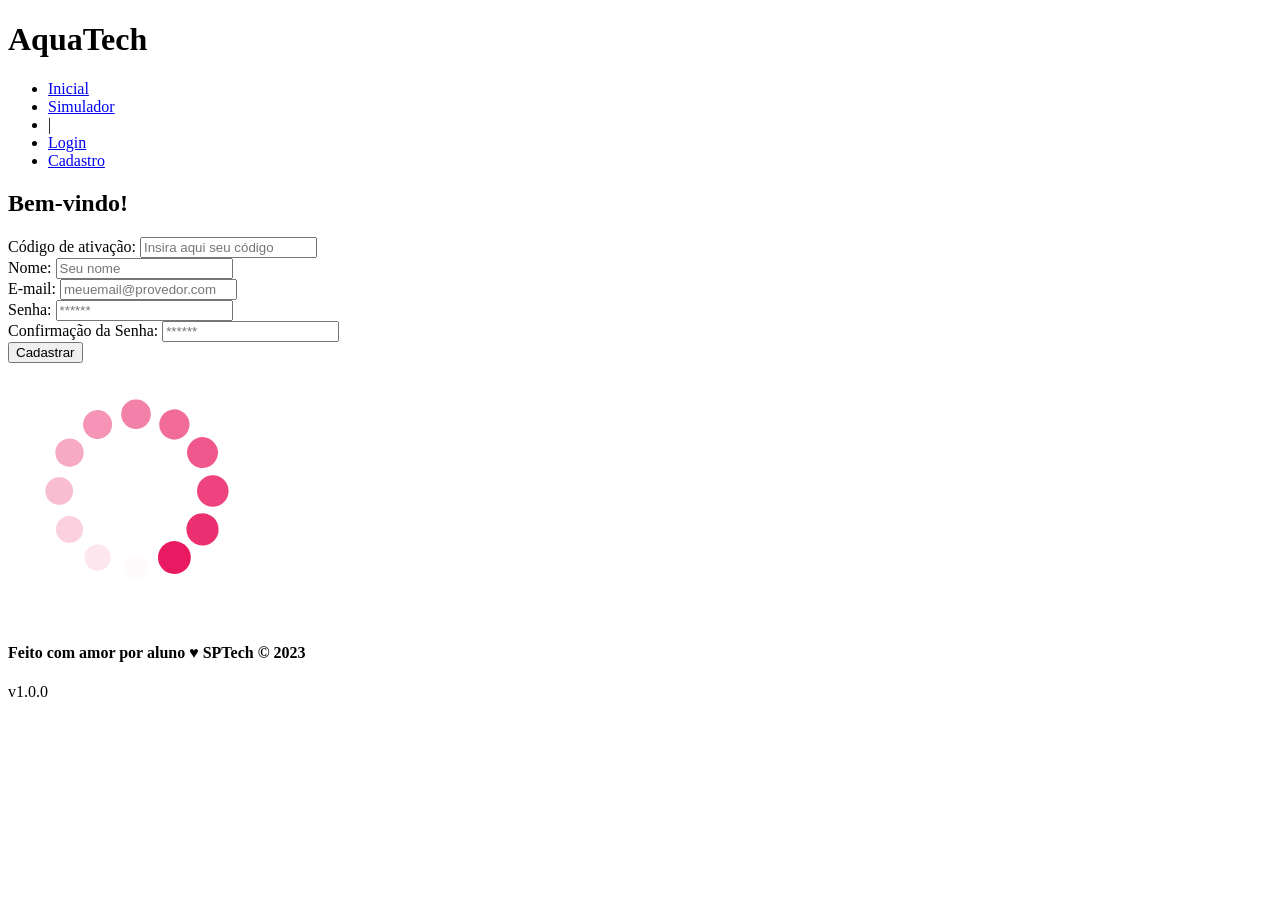
==== public/cadastro.html @ 522150b0 "feat: Adicionando Web-data-viz" ====
<!DOCTYPE html>
<html lang="pt-br">

<head>
  <meta charset="UTF-8" />
  <meta http-equiv="X-UA-Compatible" content="IE=edge" />
  <meta name="viewport" content="width=device-width, initial-scale=1.0" />

  <title>AquaTech | Cadastro</title>

  <script src="./js/sessao.js"></script>

  <link rel="stylesheet" href="./css/estilo.css" />
  <link rel="icon" href="./assets/icon/favicon2.ico" />
  <link rel="preconnect" href="https://fonts.gstatic.com" />
</head>

<body onload="listar()">
  <!--header inicio-->
  <div class="header">
    <div class="container">
      <h1 class="titulo">AquaTech</h1>
      <ul class="navbar">
        <li>
          <a href="index.html">Inicial</a>
        </li>
        <li>
          <a href="simulador.html">Simulador</a>
        </li>
        <li>|</li>
        <li>
          <a href="login.html">Login</a>
        </li>
        <li class="agora">
          <a href="#">Cadastro</a>
        </li>
      </ul>
    </div>
  </div>
  <!--header fim-->

  <div class="login">
    <div class="alerta_erro">
      <div class="card_erro" id="cardErro">
        <span id="mensagem_erro"></span>
      </div>
    </div>
    <div class="container">
      <div class="card card-cadastro">
        <h2>Bem-vindo!</h2>
        <div class="formulario">
          <!--
                         Para inserir mais um campo, copie uma das inputs abaixo.
                         Assim que inserir vá para o script abaixo.
                     -->
          <div class="campo">
            <span>Código de ativação:</span>
            <input id="codigo_input" type="text" placeholder="Insira aqui seu código" />
          </div>
          <div class="campo">
            <span>Nome:</span>
            <input id="nome_input" type="text" placeholder="Seu nome" />
          </div>
          <div class="campo">
            <span>E-mail:</span>
            <input id="email_input" type="text" placeholder="meuemail@provedor.com" />
          </div>
          <div class="campo">
            <span>Senha:</span>
            <input id="senha_input" type="password" placeholder="******" />
          </div>
          <div class="campo">
            <span>Confirmação da Senha:</span>
            <input id="confirmacao_senha_input" type="password" placeholder="******" />
          </div>
          <button class="botao" onclick="cadastrar()">Cadastrar</button>
        </div>
        <div id="div_aguardar" class="loading-div">
          <img src="./assets/circle-loading.gif" id="loading-gif" />
        </div>

        <div id="div_erros_login"></div>
      </div>
    </div>
  </div>

  <!--footer inicio-->
  <div class="footer">
    <div class="container">
      <h4>Feito com amor por aluno &hearts; SPTech &copy; 2023</h4>
      <span class="version">v1.0.0</span>
    </div>
  </div>
  <!--footer fim-->
</body>

</html>

<script>

  // Array para armazenar empresas cadastradas para validação de código de ativação 
  let listaEmpresasCadastradas = [];

  function cadastrar() {
    // aguardar();

    //Recupere o valor da nova input pelo nome do id
    // Agora vá para o método fetch logo abaixo
    var nomeVar = nome_input.value;
    var emailVar = email_input.value;
    var senhaVar = senha_input.value;
    var confirmacaoSenhaVar = confirmacao_senha_input.value;
    var codigoVar = codigo_input.value;
    var idEmpresaVincular

    // Verificando se há algum campo em branco
    if (
      nomeVar == "" ||
      emailVar == "" ||
      senhaVar == "" ||
      confirmacaoSenhaVar == "" ||
      codigoVar == ""
    ) {
      cardErro.style.display = "block";
      mensagem_erro.innerHTML =
        "(Mensagem de erro para todos os campos em branco)";

      finalizarAguardar();
      return false;
    } else {
      setInterval(sumirMensagem, 5000);
    }

    // Verificando se o código de ativação é de alguma empresa cadastrada
    for (let i = 0; i < listaEmpresasCadastradas.length; i++) {
      if (listaEmpresasCadastradas[i].codigo_ativacao == codigoVar) {
        idEmpresaVincular = listaEmpresasCadastradas[i].id
        console.log("Código de ativação válido.");
        break;
      } else {
        cardErro.style.display = "block";
        mensagem_erro.innerHTML = "(Mensagem de erro para código inválido)";
        finalizarAguardar();
      }
    }

    // Enviando o valor da nova input
    fetch("/usuarios/cadastrar", {
      method: "POST",
      headers: {
        "Content-Type": "application/json",
      },
      body: JSON.stringify({
        // crie um atributo que recebe o valor recuperado aqui
        // Agora vá para o arquivo routes/usuario.js
        nomeServer: nomeVar,
        emailServer: emailVar,
        senhaServer: senhaVar,
        idEmpresaVincularServer: idEmpresaVincular
      }),
    })
      .then(function (resposta) {
        console.log("resposta: ", resposta);

        if (resposta.ok) {
          cardErro.style.display = "block";

          mensagem_erro.innerHTML =
            "Cadastro realizado com sucesso! Redirecionando para tela de Login...";

          setTimeout(() => {
            window.location = "login.html";
          }, "2000");

          limparFormulario();
          finalizarAguardar();
        } else {
          throw "Houve um erro ao tentar realizar o cadastro!";
        }
      })
      .catch(function (resposta) {
        console.log(`#ERRO: ${resposta}`);
        finalizarAguardar();
      });

    return false;
  }

  // Listando empresas cadastradas 
  function listar() {
    fetch("/empresas/listar", {
      method: "GET",
    })
      .then(function (resposta) {
        resposta.json().then((empresas) => {
          empresas.forEach((empresa) => {
            listaEmpresasCadastradas.push(empresa);

            console.log("listaEmpresasCadastradas")
            console.log(listaEmpresasCadastradas[0].codigo_ativacao)
          });
        });
      })
      .catch(function (resposta) {
        console.log(`#ERRO: ${resposta}`);
      });
  }

  function sumirMensagem() {
    cardErro.style.display = "none";
  }
</script>
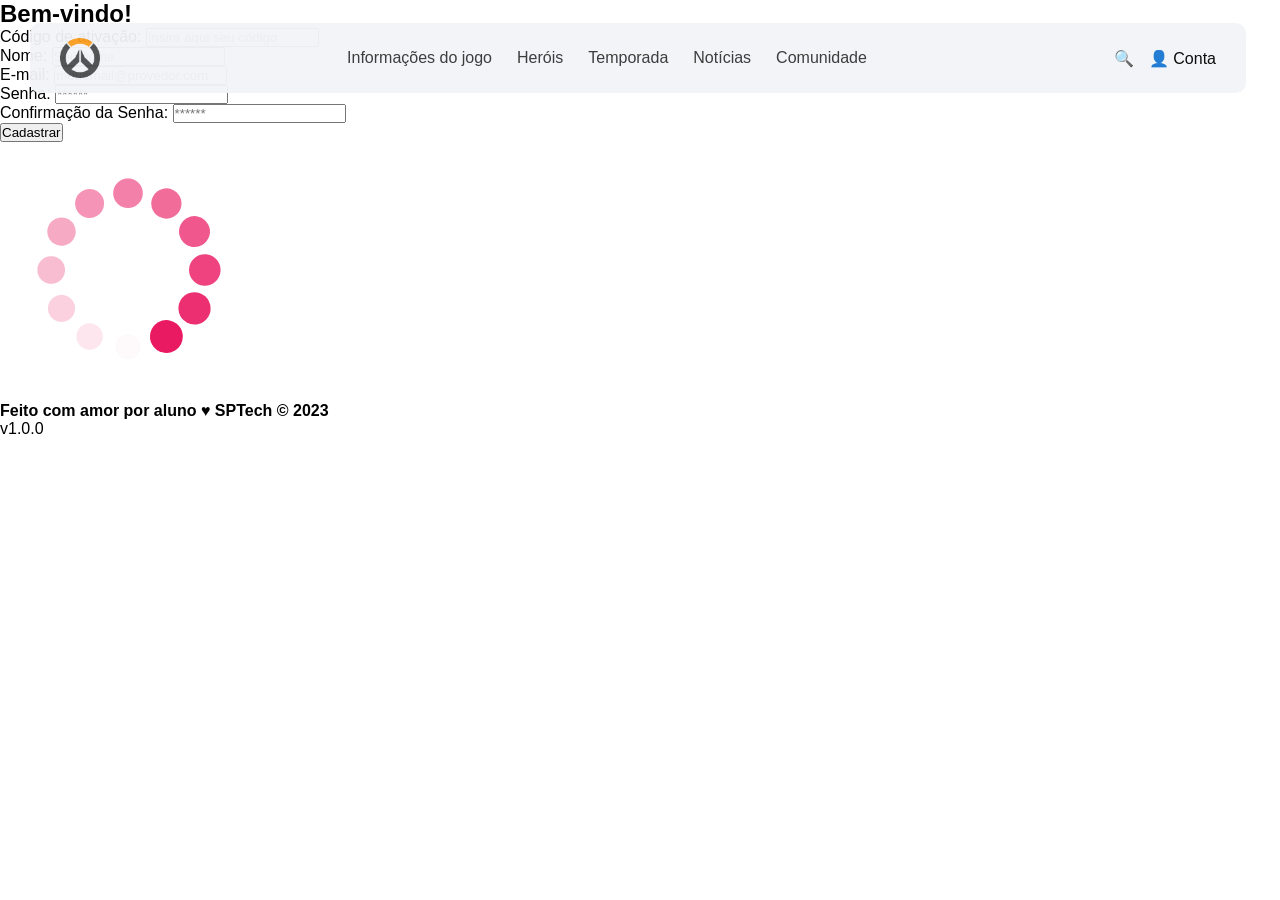
==== commit 36e091d9: "feat: adiciona navbar espaçada e modifica cadastro" ====
--- a/public/cadastro.html
+++ b/public/cadastro.html
@@ -11,32 +11,31 @@
   <script src="./js/sessao.js"></script>
 
   <link rel="stylesheet" href="./css/estilo.css" />
+  <link rel="stylesheet" href="./css/style.css" />
   <link rel="icon" href="./assets/icon/favicon2.ico" />
   <link rel="preconnect" href="https://fonts.gstatic.com" />
 </head>
 
 <body onload="listar()">
   <!--header inicio-->
-  <div class="header">
-    <div class="container">
-      <h1 class="titulo">AquaTech</h1>
-      <ul class="navbar">
-        <li>
-          <a href="index.html">Inicial</a>
-        </li>
-        <li>
-          <a href="simulador.html">Simulador</a>
-        </li>
-        <li>|</li>
-        <li>
-          <a href="login.html">Login</a>
-        </li>
-        <li class="agora">
-          <a href="#">Cadastro</a>
-        </li>
-      </ul>
-    </div>
-  </div>
+  <header class="header">
+    <div class="logo">
+      <a href="index.html" class="logo"><img src="assets/icon/overwatch-logo.png" alt="overwatch-logo"></a>
+    </div>
+
+    <nav class="menu">
+      <a href="#">Informações do jogo</a>
+      <a href="#">Heróis</a>
+      <a href="#">Temporada</a>
+      <a href="#">Notícias</a>
+      <a href="#">Comunidade</a>
+    </nav>
+
+    <div class="actions">
+      <span class="icon">🔍</span>
+      <span class="icon">👤 Conta</span>
+    </div>
+  </header>
   <!--header fim-->
 
   <div class="login">
--- a/public/css/style.css
+++ b/public/css/style.css
@@ -0,0 +1,105 @@
+* {
+    margin: 0;
+    padding: 0;
+    box-sizing: border-box;
+    font-family: Arial, sans-serif;
+}
+
+.header {
+    position: fixed;
+    top: 23px;
+    left: 30px;
+    width: 95%;
+    height: 70px;
+    background: #f2f4f7;
+    display: flex;
+    align-items: center;
+    justify-content: space-between;
+    padding: 0 30px;
+    z-index: 1000;
+    border-radius: 10px;
+    opacity: 95%;
+}
+
+.logo {
+    display: flex;
+    align-items: center;
+}
+
+.logo img {
+    width: 40px;
+    height: 40px;
+}
+
+.menu {
+    display: flex;
+    gap: 25px;
+}
+
+.menu a {
+    text-decoration: none;
+    color: #333;
+    font-weight: 500;
+    transition: 0.2s;
+}
+
+.menu a:hover {
+    color: #009ae4;
+}
+
+.actions {
+    display: flex;
+    align-items: center;
+    gap: 15px;
+}
+
+.icon {
+    cursor: pointer;
+}
+
+/* fim header */
+
+.secao {
+  min-height: 100vh; /*vh = 100% da altura da tela do usuário*/
+  background-size: cover;
+  background-position: center;
+  background-repeat: no-repeat;
+}
+
+.secao1 {
+  background-image: url("../assets/imgs/overwatch-fundo2.jpg");
+
+  display: flex;
+  align-items: center; 
+  justify-content: flex-start;
+  padding-left: 80px;
+}
+
+.btn-hero {
+  padding: 18px 40px;
+  font-size: 20px;
+  font-weight: bold;
+
+  border: none;
+  border-radius: 10px;
+
+  background: #ff6a00;
+  color: white;
+
+  cursor: pointer;
+  transition: 0.3s;
+}
+
+.btn-hero:hover {
+  background: #e55d00;
+  transform: scale(1.05);
+}
+
+.secao2 {
+  background-image: url("../assets/imgs/overwatch-fundo1.jpg");
+}
+
+.secao3 {
+  background-image: url("../assets/imgs/overwatch-fundo.jpg");
+}
+
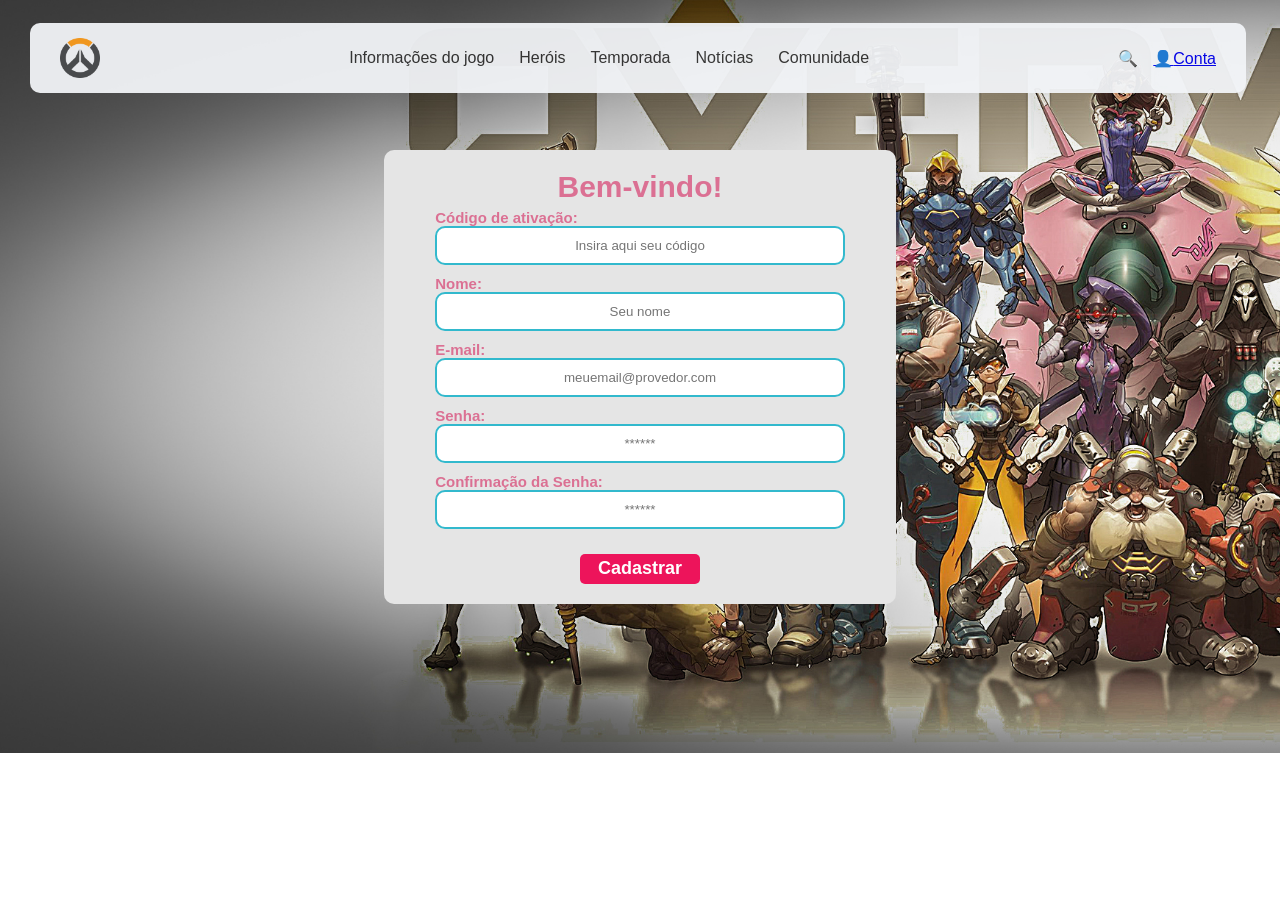
==== commit eca034a5: "feat: Adicionando arquivos no style e modificando o cadastro.html. Alterando a pasta src para modifi" ====
--- a/public/cadastro.html
+++ b/public/cadastro.html
@@ -6,17 +6,17 @@
   <meta http-equiv="X-UA-Compatible" content="IE=edge" />
   <meta name="viewport" content="width=device-width, initial-scale=1.0" />
 
-  <title>AquaTech | Cadastro</title>
+  <title>Overwatch | Cadastro</title>
 
   <script src="./js/sessao.js"></script>
 
-  <link rel="stylesheet" href="./css/estilo.css" />
+  <!-- <link rel="stylesheet" href="./css/estilo.css" /> -->
   <link rel="stylesheet" href="./css/style.css" />
-  <link rel="icon" href="./assets/icon/favicon2.ico" />
+  <link rel="icon" href="./assets/icon/overwatch-logo.png">
   <link rel="preconnect" href="https://fonts.gstatic.com" />
 </head>
 
-<body onload="listar()">
+<body>
   <!--header inicio-->
   <header class="header">
     <div class="logo">
@@ -33,7 +33,7 @@
 
     <div class="actions">
       <span class="icon">🔍</span>
-      <span class="icon">👤 Conta</span>
+      <a href="cadastro.html" ><span class="icon">👤</span>Conta</a>
     </div>
   </header>
   <!--header fim-->
@@ -84,12 +84,12 @@
   </div>
 
   <!--footer inicio-->
-  <div class="footer">
+  <!-- <div class="footer">
     <div class="container">
       <h4>Feito com amor por aluno &hearts; SPTech &copy; 2023</h4>
       <span class="version">v1.0.0</span>
     </div>
-  </div>
+  </div> -->
   <!--footer fim-->
 </body>
 
--- a/public/css/style.css
+++ b/public/css/style.css
@@ -3,6 +3,20 @@
     padding: 0;
     box-sizing: border-box;
     font-family: Arial, sans-serif;
+}
+
+:root {
+  --tamanho-header: 80px;
+  --tamanho-banner: calc(100vh - var(--tamanho-header) - var(--tamanho-footer) - 2px);
+  --tamanho-simulador: calc(100vh - var(--tamanho-header) - var(--tamanho-footer) - 2px);
+  --tamanho-login: calc(100vh - var(--tamanho-header) - var(--tamanho-footer) - 2px);
+  --tamanho-footer: 65px;
+}
+
+.container {
+  display: flex;
+  width: 80%;
+  margin: auto;
 }
 
 .header {
@@ -103,3 +117,171 @@
   background-image: url("../assets/imgs/overwatch-fundo.jpg");
 }
 
+
+
+
+
+/* Cadastro */
+
+.login {
+  height: var(--tamanho-login);
+  background-image: url('../assets/imgs/overwatch-fundo.jpg');
+  background-size: cover;
+}
+
+.login .container {
+  justify-content: center;
+  align-items: center;
+  height: 100%;
+}
+
+.card {
+  width: 50%;
+  background-color: #e5e5e5;
+  border-radius: 10px;
+  display: flex;
+  align-items: center;
+  justify-content: space-evenly;
+  color: palevioletred;
+  flex-direction: column;
+  height: fit-content;
+  padding: 20px 0;
+}
+
+.card h2 {
+  margin: 0;
+  font-size: 30px;
+}
+
+.formulario {
+  display: flex;
+  height: 90%;
+  width: 80%;
+  justify-content: space-around;
+  flex-direction: column;
+}
+
+.formulario span {
+  font-size: 15px;
+  font-weight: 800;
+}
+
+.formulario input {
+  border: 2px solid #32b9cd;
+  text-align: center;
+  border-radius: 10px;
+  margin: 0;
+}
+
+.formulario select {
+  border: 2px solid #32b9cd;
+  background-color: white;
+  color: gray;
+  height: 36px;
+  text-align: center;
+  border-radius: 10px;
+  margin: 0;
+}
+
+.campo {
+  display: flex;
+  flex-direction: column;
+  justify-content: start;
+  padding: 5px 0;
+}
+
+.botao {
+  cursor: pointer;
+  font-family: "Barlow", sans-serif;
+  border: 0;
+  border-radius: 5px;
+  font-weight: 600;
+  font-size: 18px;
+  color: #fff;
+  background-color: #ED145B;
+  width: 120px;
+  height: 30px;
+  align-self: center;
+  margin-top: 20px;
+}
+
+.loading-div {
+  width: 50px;
+  display: none;
+}
+
+.loading-div img {
+  height: 50px;
+  width: 50px;
+}
+
+#div_erros_login {
+  display: none
+}
+
+/* FORMULARIO */
+
+.alerta_erro{
+  display: flex;
+  justify-content: flex-end;
+}
+
+.card_erro {
+  display: none;
+  background-color: #fff;
+  color: black;
+  width: 230px;
+  position: fixed;
+  border-radius: 4px;
+  border: #ED145B 3px solid;
+  padding: 10px;
+  margin-right: 10%;
+}
+
+.card_erro #mensagem_erro{
+  font-weight: 500;
+  font-size: 20px;
+}
+
+.formulario .tipo_campo {
+  font-size: 20px;
+  font-weight: 600 !important;
+}
+
+.formulario {
+  display: flex;
+  flex-direction: column;
+}
+
+input {
+  margin-bottom: 10px;
+  border: 2px solid #32b9cd;
+  padding: 10px;
+  text-align: center;
+  border-radius: 10px;
+}
+
+.btn {
+  font-family: "Barlow", sans-serif;
+  border: 0;
+  border-radius: 5px;
+  font-weight: 600;
+  font-size: 18px;
+  padding: 10px 15px;
+  color: white;
+  background-color: #ED145B;
+  width: 120px;
+  align-self: center;
+  margin-top: 5px;
+}
+
+.loading-div {
+  width: 50px;
+  margin: auto;
+  display: none;
+}
+
+.loading-div img {
+  height: 50px;
+  width: 50px;
+}
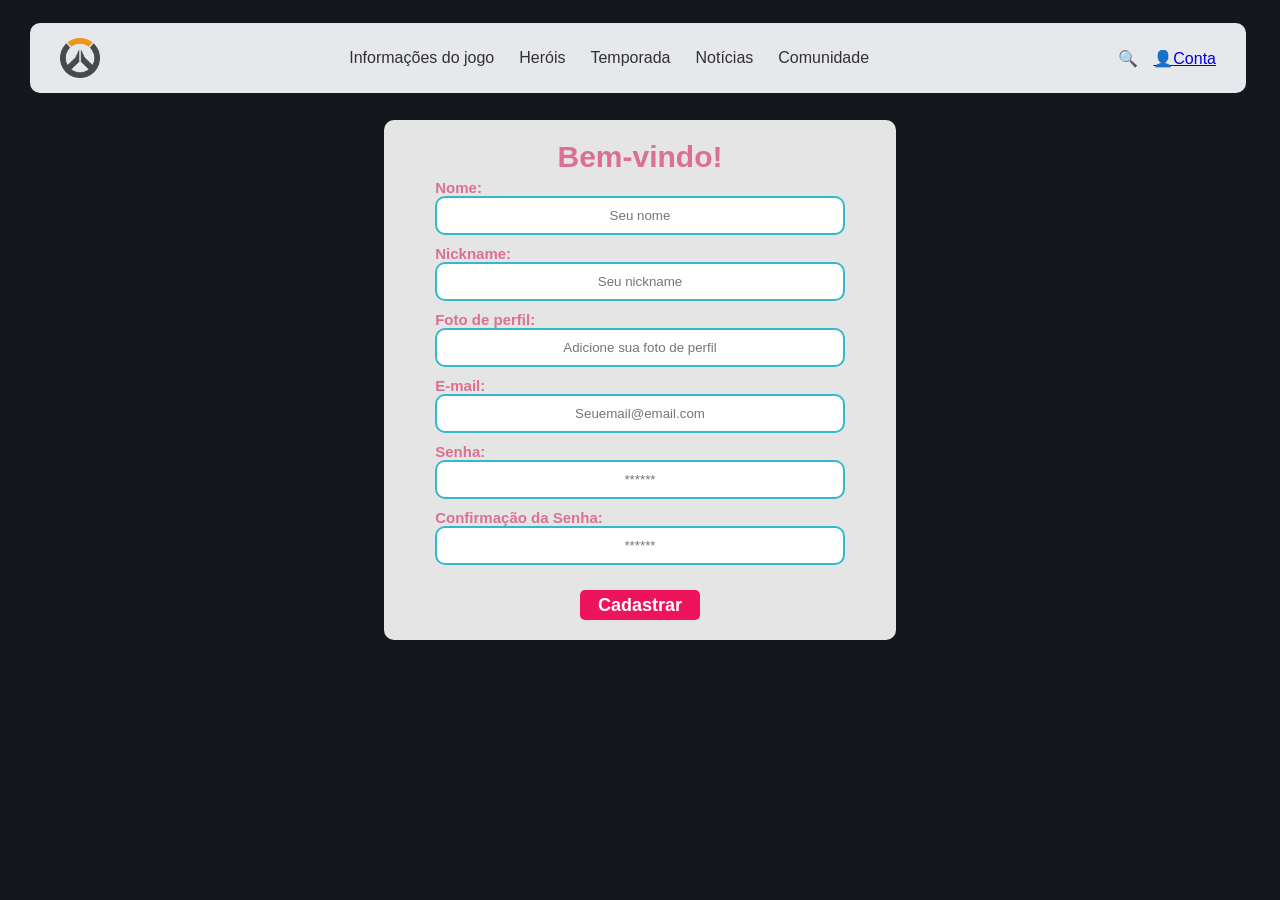
==== commit e901b913: "feat: Adicionando campos no input de cadastro" ====
--- a/public/cadastro.html
+++ b/public/cadastro.html
@@ -16,7 +16,7 @@
   <link rel="preconnect" href="https://fonts.gstatic.com" />
 </head>
 
-<body>
+<body class="cadastro">
   <!--header inicio-->
   <header class="header">
     <div class="logo">
@@ -53,16 +53,20 @@
                          Assim que inserir vá para o script abaixo.
                      -->
           <div class="campo">
-            <span>Código de ativação:</span>
-            <input id="codigo_input" type="text" placeholder="Insira aqui seu código" />
-          </div>
-          <div class="campo">
             <span>Nome:</span>
             <input id="nome_input" type="text" placeholder="Seu nome" />
           </div>
           <div class="campo">
+            <span>Nickname:</span>
+            <input id="nickname_input" type="text" placeholder="Seu nickname" />
+          </div>
+          <div class="campo">
+            <span>Foto de perfil:</span>
+            <input id="foto_input" type="text" placeholder="Adicione sua foto de perfil" />
+          </div>
+          <div class="campo">
             <span>E-mail:</span>
-            <input id="email_input" type="text" placeholder="meuemail@provedor.com" />
+            <input id="email_input" type="text" placeholder="Seuemail@email.com" />
           </div>
           <div class="campo">
             <span>Senha:</span>
@@ -109,7 +113,6 @@
     var emailVar = email_input.value;
     var senhaVar = senha_input.value;
     var confirmacaoSenhaVar = confirmacao_senha_input.value;
-    var codigoVar = codigo_input.value;
     var idEmpresaVincular
 
     // Verificando se há algum campo em branco
@@ -117,9 +120,8 @@
       nomeVar == "" ||
       emailVar == "" ||
       senhaVar == "" ||
-      confirmacaoSenhaVar == "" ||
-      codigoVar == ""
-    ) {
+      confirmacaoSenhaVar == ""
+        ) {
       cardErro.style.display = "block";
       mensagem_erro.innerHTML =
         "(Mensagem de erro para todos os campos em branco)";
@@ -131,17 +133,17 @@
     }
 
     // Verificando se o código de ativação é de alguma empresa cadastrada
-    for (let i = 0; i < listaEmpresasCadastradas.length; i++) {
-      if (listaEmpresasCadastradas[i].codigo_ativacao == codigoVar) {
-        idEmpresaVincular = listaEmpresasCadastradas[i].id
-        console.log("Código de ativação válido.");
-        break;
-      } else {
-        cardErro.style.display = "block";
-        mensagem_erro.innerHTML = "(Mensagem de erro para código inválido)";
-        finalizarAguardar();
-      }
-    }
+    // for (let i = 0; i < listaEmpresasCadastradas.length; i++) {
+    //   if (listaEmpresasCadastradas[i].codigo_ativacao == codigoVar) {
+    //     idEmpresaVincular = listaEmpresasCadastradas[i].id
+    //     console.log("Código de ativação válido.");
+    //     break;
+    //   } else {
+    //     cardErro.style.display = "block";
+    //     mensagem_erro.innerHTML = "(Mensagem de erro para código inválido)";
+    //     finalizarAguardar();
+    //   }
+    // }
 
     // Enviando o valor da nova input
     fetch("/usuarios/cadastrar", {
--- a/public/css/style.css
+++ b/public/css/style.css
@@ -123,10 +123,10 @@
 
 /* Cadastro */
 
-.login {
+.cadastro {
   height: var(--tamanho-login);
-  background-image: url('../assets/imgs/overwatch-fundo.jpg');
-  background-size: cover;
+background-color: #15171e;
+background-size: cover;
 }
 
 .login .container {
@@ -146,6 +146,7 @@
   flex-direction: column;
   height: fit-content;
   padding: 20px 0;
+  margin-top: 120px;
 }
 
 .card h2 {
@@ -235,7 +236,8 @@
   border-radius: 4px;
   border: #ED145B 3px solid;
   padding: 10px;
-  margin-right: 10%;
+  margin-right: 5%;
+  margin-top: 10%;
 }
 
 .card_erro #mensagem_erro{
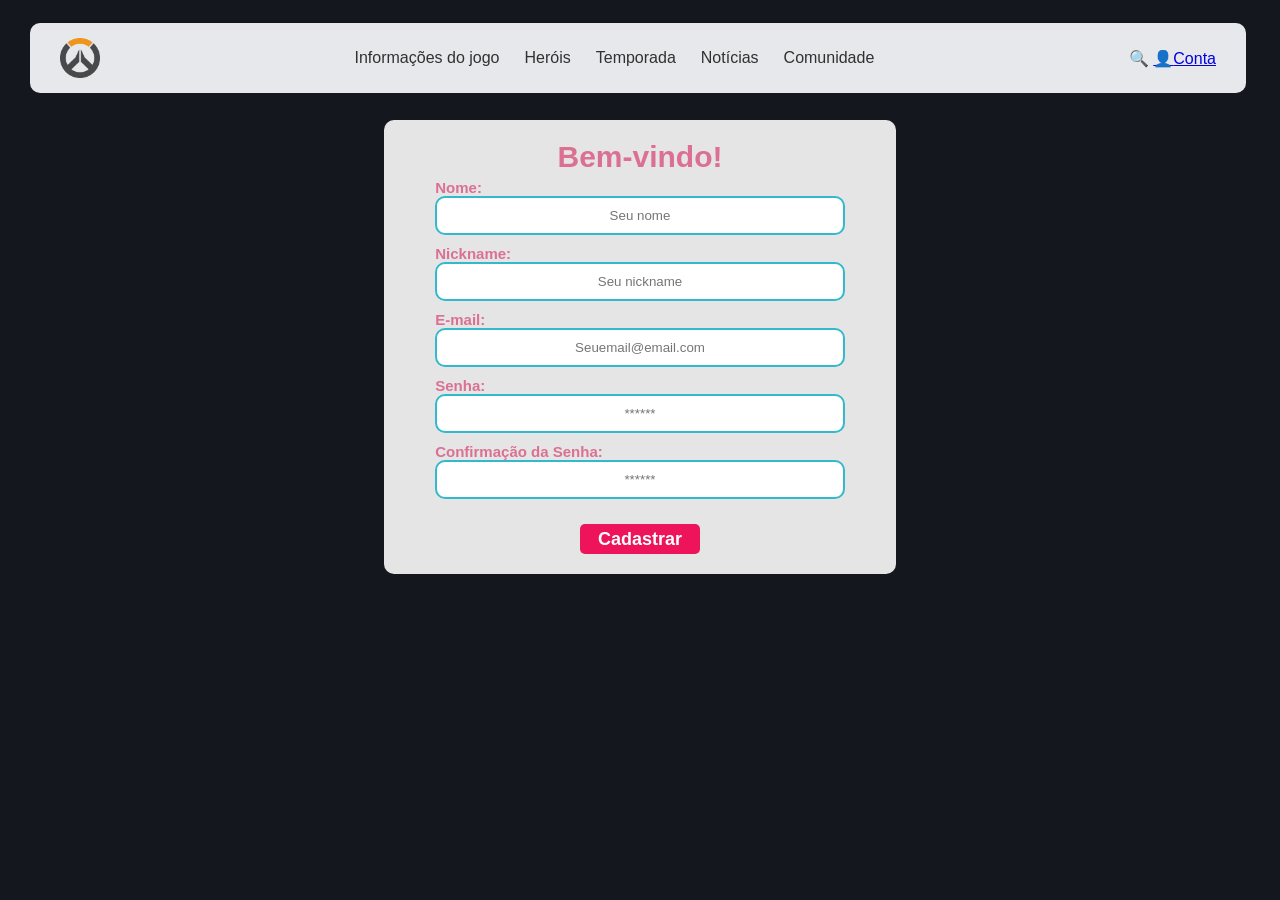
==== commit fa094316: "chore: Atualiza valores para inserção no banco de dados das tabelas heroi e usuario" ====
--- a/public/cadastro.html
+++ b/public/cadastro.html
@@ -61,10 +61,6 @@
             <input id="nickname_input" type="text" placeholder="Seu nickname" />
           </div>
           <div class="campo">
-            <span>Foto de perfil:</span>
-            <input id="foto_input" type="text" placeholder="Adicione sua foto de perfil" />
-          </div>
-          <div class="campo">
             <span>E-mail:</span>
             <input id="email_input" type="text" placeholder="Seuemail@email.com" />
           </div>
@@ -110,14 +106,15 @@
     //Recupere o valor da nova input pelo nome do id
     // Agora vá para o método fetch logo abaixo
     var nomeVar = nome_input.value;
+    var nicknameVar = nickname_input.value;
     var emailVar = email_input.value;
     var senhaVar = senha_input.value;
     var confirmacaoSenhaVar = confirmacao_senha_input.value;
-    var idEmpresaVincular
 
     // Verificando se há algum campo em branco
     if (
       nomeVar == "" ||
+      nicknameVar == "" ||
       emailVar == "" ||
       senhaVar == "" ||
       confirmacaoSenhaVar == ""
@@ -155,9 +152,9 @@
         // crie um atributo que recebe o valor recuperado aqui
         // Agora vá para o arquivo routes/usuario.js
         nomeServer: nomeVar,
+        nicknameServer: nicknameVar,
         emailServer: emailVar,
-        senhaServer: senhaVar,
-        idEmpresaVincularServer: idEmpresaVincular
+        senhaServer: senhaVar
       }),
     })
       .then(function (resposta) {
@@ -188,24 +185,24 @@
   }
 
   // Listando empresas cadastradas 
-  function listar() {
-    fetch("/empresas/listar", {
-      method: "GET",
-    })
-      .then(function (resposta) {
-        resposta.json().then((empresas) => {
-          empresas.forEach((empresa) => {
-            listaEmpresasCadastradas.push(empresa);
-
-            console.log("listaEmpresasCadastradas")
-            console.log(listaEmpresasCadastradas[0].codigo_ativacao)
-          });
-        });
-      })
-      .catch(function (resposta) {
-        console.log(`#ERRO: ${resposta}`);
-      });
-  }
+  // function listar() {
+  //   fetch("/empresas/listar", {
+  //     method: "GET",
+  //   })
+  //     .then(function (resposta) {
+  //       resposta.json().then((empresas) => {
+  //         empresas.forEach((empresa) => {
+  //           listaEmpresasCadastradas.push(empresa);
+
+  //           console.log("listaEmpresasCadastradas")
+  //           console.log(listaEmpresasCadastradas[0].codigo_ativacao)
+  //         });
+  //       });
+  //     })
+  //     .catch(function (resposta) {
+  //       console.log(`#ERRO: ${resposta}`);
+  //     });
+  // }
 
   function sumirMensagem() {
     cardErro.style.display = "none";
--- a/public/css/style.css
+++ b/public/css/style.css
@@ -17,6 +17,10 @@
   display: flex;
   width: 80%;
   margin: auto;
+}
+
+html {
+  scroll-behavior: smooth;
 }
 
 .header {
@@ -61,17 +65,31 @@
     color: #009ae4;
 }
 
-.actions {
+.acao {
     display: flex;
     align-items: center;
     gap: 15px;
 }
 
+.acao a {
+  text-decoration: none;
+  font-weight: bold;
+}
+
 .icon {
     cursor: pointer;
 }
 
 /* fim header */
+
+.conteudo {
+  display: flex;
+  flex-direction: column;
+  align-items: center;
+  justify-content: center;
+  gap: 100px;
+  text-align: center;
+}
 
 .secao {
   min-height: 100vh; /*vh = 100% da altura da tela do usuário*/
@@ -89,6 +107,17 @@
   padding-left: 80px;
 }
 
+.img-hero {
+  width: 600px;
+  height: 100px;
+}
+
+.titulo-hero{
+  color: white;
+  align-items: center;
+  font-weight: bold;
+}
+
 .btn-hero {
   padding: 18px 40px;
   font-size: 20px;
@@ -110,13 +139,73 @@
 }
 
 .secao2 {
-  background-image: url("../assets/imgs/overwatch-fundo1.jpg");
+  background:  linear-gradient(rgba(0, 0, 0, 0.6), rgba(0, 0, 0, 0.6)),  url("../assets/imgs/overwatch-fundo1.jpg");
+  background-size: cover;
+  background-position: center;
+  display: flex;
+  align-items: center;
+  justify-content: center;
+  min-height: 100vh;
+}
+
+.conteudo-secao2 {
+  display: flex;
+  align-items: center;
+  justify-content: space-between;
+  gap: 50px;
+  width: 80%;
+  margin: auto;
+  color: white;
+}
+
+.texto-secao2 {
+  flex: 1;
+}
+
+.texto-secao2 h1 {
+  font-size: 40px;
+  margin-bottom: 20px;
+}
+
+.secao2 p {
+  text-align: justify;
+  hyphens: auto;
+}
+
+.texto-secao2 p {
+  font-size: 20px;
+  line-height: 1.5;
+}
+
+.img-secao2 {
+  flex: 1;
+  display: flex;
+  justify-content: center;
+}
+
+.img-secao2 img {
+  width: 640px;
+  height: auto;
+  border-radius: 10px;
+   transition: transform 0.3s ease, filter 0.3s ease;
+}
+
+.img-secao2 img:hover {
+  transform: scale(1.2);
+  filter: brightness(1.1);
 }
 
 .secao3 {
-  background-image: url("../assets/imgs/overwatch-fundo.jpg");
-}
-
+  background-image: url("../assets/imgs/hanamura.jpg");
+}
+
+.secao4 {
+  background-image: url("../assets/imgs/rialto.jpg");
+}
+
+.secao5 {
+  background-image: url("../assets/imgs/chateau.jpg");
+}
 
 
 
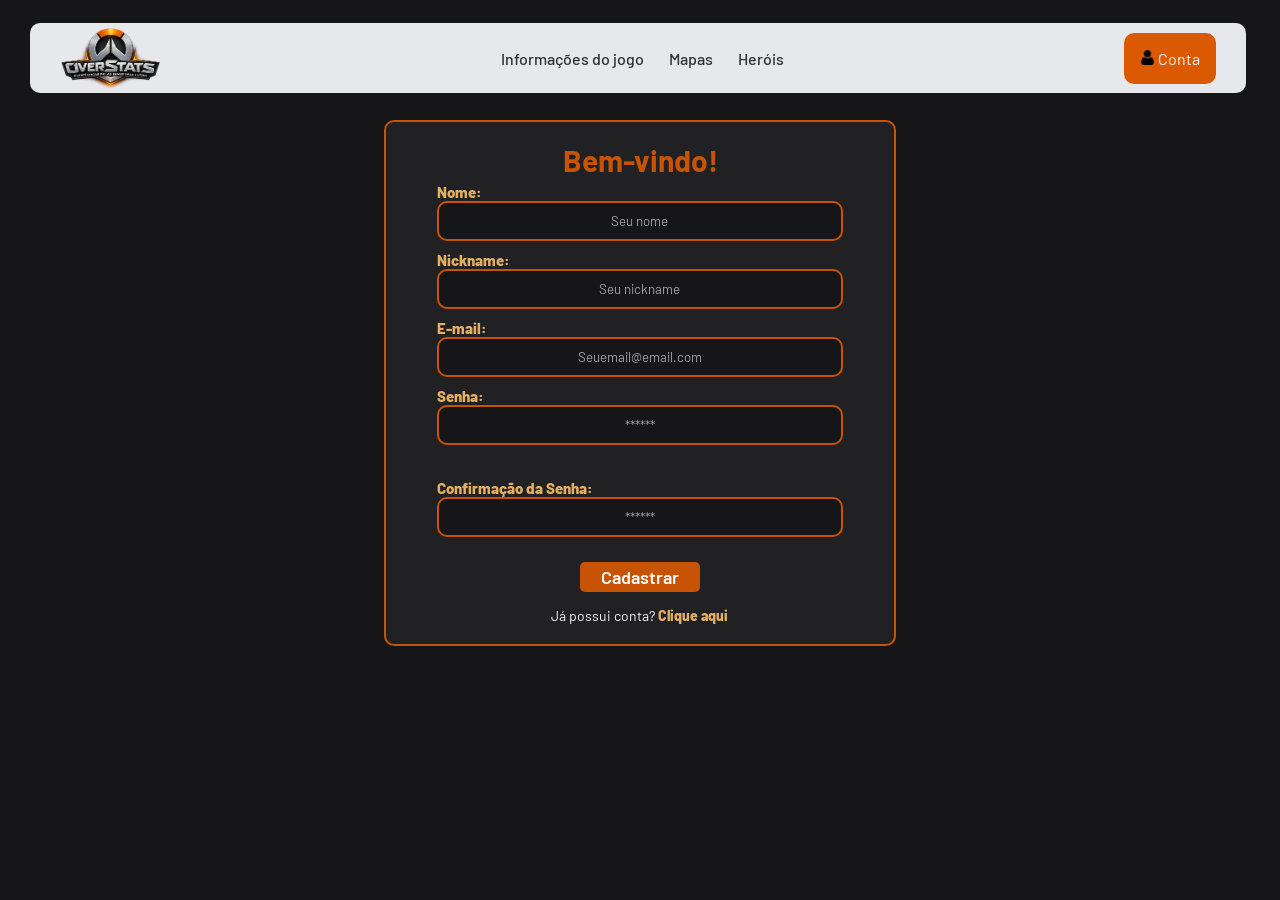
==== commit e8d68fda: "feat: Adiciona style e configura gráficos da dashboard.html" ====
--- a/public/cadastro.html
+++ b/public/cadastro.html
@@ -20,20 +20,26 @@
   <!--header inicio-->
   <header class="header">
     <div class="logo">
-      <a href="index.html" class="logo"><img src="assets/icon/overwatch-logo.png" alt="overwatch-logo"></a>
+      <a href="index.html" class="logo"><img src="assets/icon/overstats.png" alt="overwatch-logo"></a>
     </div>
 
     <nav class="menu">
-      <a href="#">Informações do jogo</a>
-      <a href="#">Heróis</a>
-      <a href="#">Temporada</a>
-      <a href="#">Notícias</a>
-      <a href="#">Comunidade</a>
+      <a href="index.html#info-jogo">Informações do jogo</a>
+      <a href="index.html#info-mapas">Mapas</a>
+      <a href="index.html#info-hero">Heróis</a>
+      <a href="cadastroHeroi.html" class="logado">Cadastro de Heróis</a>
     </nav>
 
-    <div class="actions">
-      <span class="icon">🔍</span>
-      <a href="cadastro.html" ><span class="icon">👤</span>Conta</a>
+    <div class="acao">
+      <div class="dropdown">
+        <button class="dropbtn"><img class="user-logo" src="./assets/icon/user.png"> Conta</button>
+        <div class="dropdown-conteudo">
+          <a href="login.html">Login</a>
+          <a href="cadastro.html">Cadastrar-se</a>
+          <a href="cadastroPartida.html" class="logado">Partidas</a>
+          <a href="./dashboard/dashboard.html" class="logado">Dashboard</a>
+        </div>
+      </div>
     </div>
   </header>
   <!--header fim-->
@@ -66,13 +72,15 @@
           </div>
           <div class="campo">
             <span>Senha:</span>
-            <input id="senha_input" type="password" placeholder="******" />
+            <input id="senha_input" type="password" placeholder="******" oninput="verificar()" />
+            <div id="div_mensagem" class="mensagem-verificacao"></div>
           </div>
           <div class="campo">
             <span>Confirmação da Senha:</span>
             <input id="confirmacao_senha_input" type="password" placeholder="******" />
           </div>
           <button class="botao" onclick="cadastrar()">Cadastrar</button>
+          <p class="link-formulario">Já possui conta? <a href="login.html">Clique aqui</a></p>
         </div>
         <div id="div_aguardar" class="loading-div">
           <img src="./assets/circle-loading.gif" id="loading-gif" />
@@ -83,19 +91,42 @@
     </div>
   </div>
 
-  <!--footer inicio-->
-  <!-- <div class="footer">
-    <div class="container">
-      <h4>Feito com amor por aluno &hearts; SPTech &copy; 2023</h4>
-      <span class="version">v1.0.0</span>
-    </div>
-  </div> -->
-  <!--footer fim-->
 </body>
 
 </html>
 
 <script>
+
+  let criterios = 0;
+function verificar() {
+    let senha = senha_input.value;
+    let tamanho = senha.length >= 8;
+    let maiusculas = senha != senha.toLowerCase();
+    let minusculas = senha != senha.toUpperCase();
+    criterios = 0;
+
+    if (tamanho) criterios++;
+    if (maiusculas) criterios++;
+    if (minusculas) criterios++;
+
+    if (senha == "") {
+        div_mensagem.innerHTML = "";
+        return false;
+    } else if (criterios == 3) {
+        div_mensagem.innerHTML = `Senha forte!`;
+        return true;
+    } else if (criterios == 2 && senha.length > 4) {
+        div_mensagem.innerHTML = `Senha média. Use maiúsculas, minúsculas e pelo menos 8 caracteres.`;
+    } else if (criterios == 2) {
+        div_mensagem.innerHTML = `Senha fraca. Use maiúsculas, minúsculas e pelo menos 8 caracteres.`;
+    } else if (criterios == 1) {
+        div_mensagem.innerHTML = `Senha insegura. Use maiúsculas, minúsculas e pelo menos 8 caracteres.`;
+    } else {
+        div_mensagem.innerHTML = `Senha insegura. Use maiúsculas, minúsculas e pelo menos 8 caracteres.`;
+    }
+
+    return false;
+}
 
   // Array para armazenar empresas cadastradas para validação de código de ativação 
   let listaEmpresasCadastradas = [];
@@ -129,18 +160,23 @@
       setInterval(sumirMensagem, 5000);
     }
 
-    // Verificando se o código de ativação é de alguma empresa cadastrada
-    // for (let i = 0; i < listaEmpresasCadastradas.length; i++) {
-    //   if (listaEmpresasCadastradas[i].codigo_ativacao == codigoVar) {
-    //     idEmpresaVincular = listaEmpresasCadastradas[i].id
-    //     console.log("Código de ativação válido.");
-    //     break;
-    //   } else {
-    //     cardErro.style.display = "block";
-    //     mensagem_erro.innerHTML = "(Mensagem de erro para código inválido)";
-    //     finalizarAguardar();
-    //   }
-    // }
+    if (!emailVar.includes("@") || !emailVar.includes(".")) {
+      cardErro.style.display = "block";
+      mensagem_erro.innerHTML = "Informe um e-mail válido.";
+      return false;
+    }
+
+    if (!verificar()) {
+      cardErro.style.display = "block";
+      mensagem_erro.innerHTML = "A senha precisa ter maiúsculas, minúsculas e pelo menos 8 caracteres.";
+      return false;
+    }
+
+    if (senhaVar != confirmacaoSenhaVar) {
+      cardErro.style.display = "block";
+      mensagem_erro.innerHTML = "As senhas não conferem.";
+      return false;
+    }
 
     // Enviando o valor da nova input
     fetch("/usuarios/cadastrar", {
@@ -184,27 +220,7 @@
     return false;
   }
 
-  // Listando empresas cadastradas 
-  // function listar() {
-  //   fetch("/empresas/listar", {
-  //     method: "GET",
-  //   })
-  //     .then(function (resposta) {
-  //       resposta.json().then((empresas) => {
-  //         empresas.forEach((empresa) => {
-  //           listaEmpresasCadastradas.push(empresa);
-
-  //           console.log("listaEmpresasCadastradas")
-  //           console.log(listaEmpresasCadastradas[0].codigo_ativacao)
-  //         });
-  //       });
-  //     })
-  //     .catch(function (resposta) {
-  //       console.log(`#ERRO: ${resposta}`);
-  //     });
-  // }
-
   function sumirMensagem() {
     cardErro.style.display = "none";
   }
-</script>+</script>
--- a/public/css/style.css
+++ b/public/css/style.css
@@ -1,9 +1,13 @@
+@import url('https://fonts.googleapis.com/css2?family=Barlow:...');
+
 * {
-    margin: 0;
-    padding: 0;
-    box-sizing: border-box;
-    font-family: Arial, sans-serif;
-}
+  margin: 0;
+  padding: 0;
+  box-sizing: border-box;
+  font-family: 'Barlow', 'Segoe UI', 'Segoe UI', Tahoma, Geneva, Verdana, sans-serif;
+}
+
+
 
 :root {
   --tamanho-header: 80px;
@@ -24,51 +28,109 @@
 }
 
 .header {
-    position: fixed;
-    top: 23px;
-    left: 30px;
-    width: 95%;
-    height: 70px;
-    background: #f2f4f7;
-    display: flex;
-    align-items: center;
-    justify-content: space-between;
-    padding: 0 30px;
-    z-index: 1000;
-    border-radius: 10px;
-    opacity: 95%;
+  position: fixed;
+  top: 23px;
+  left: 30px;
+  width: 95%;
+  height: 70px;
+  background: #f2f4f7;
+  display: flex;
+  align-items: center;
+  justify-content: space-between;
+  padding: 0 30px;
+  z-index: 1000;
+  border-radius: 10px;
+  opacity: 95%;
+}
+
+.user-logo {
+  width: 15px;
+  height: 15px;
 }
 
 .logo {
-    display: flex;
-    align-items: center;
+  display: flex;
+  align-items: center;
 }
 
 .logo img {
-    width: 40px;
-    height: 40px;
+  width: 100px;
+  height: auto;
 }
 
 .menu {
-    display: flex;
-    gap: 25px;
+  display: flex;
+  gap: 25px;
 }
 
 .menu a {
-    text-decoration: none;
-    color: #333;
-    font-weight: 500;
-    transition: 0.2s;
+  text-decoration: none;
+  color: #333;
+  font-weight: 500;
+  transition: 0.2s;
 }
 
 .menu a:hover {
-    color: #009ae4;
+  color: #c95304;
+}
+
+.dropbtn {
+  background-color: #e55d00;
+  color: white;
+  padding: 16px;
+  font-size: 16px;
+  border: none;
+  border-radius: 10px;
+}
+
+.dropdown {
+  position: relative;
+  display: inline-block;
+}
+
+.dropdown-conteudo {
+  display: none;
+  position: absolute;
+  background-color: #f1f1f1;
+  right: 5%;
+  min-width: 160px;
+  box-shadow: 0px 8px 16px 0px rgba(0, 0, 0, 0.2);
+  z-index: 1;
+}
+
+.logado {
+  display: none;
+}
+
+.dropdown-conteudo a {
+  color: black;
+  font-weight: bold;
+  padding: 12px 16px;
+  text-decoration: none;
+  display: block;
+  left: 550px;
+}
+
+.dropdown-conteudo a.logado {
+  display: none;
+}
+
+.dropdown-conteudo a:hover {
+  background-color: #ddd;
+}
+
+.dropdown:hover .dropdown-conteudo {
+  display: block;
+}
+
+.dropdown:hover .dropbtn {
+  background-color: #c95304;
 }
 
 .acao {
-    display: flex;
-    align-items: center;
-    gap: 15px;
+  display: flex;
+  align-items: center;
+  gap: 15px;
 }
 
 .acao a {
@@ -76,10 +138,6 @@
   font-weight: bold;
 }
 
-.icon {
-    cursor: pointer;
-}
-
 /* fim header */
 
 .conteudo {
@@ -92,27 +150,29 @@
 }
 
 .secao {
-  min-height: 100vh; /*vh = 100% da altura da tela do usuário*/
+  min-height: 100vh;
+  /*vh = 100% da altura da tela do usuário*/
   background-size: cover;
   background-position: center;
   background-repeat: no-repeat;
 }
 
 .secao1 {
-  background-image: url("../assets/imgs/overwatch-fundo2.jpg");
-
-  display: flex;
-  align-items: center; 
+  background: linear-gradient(rgba(0, 0, 0, 0.6), rgba(0, 0, 0, 0.6)), url("../assets/imgs/overwatch-fundo2.jpg");
+  background-size: cover;
+  background-position: center;
+  display: flex;
+  align-items: center;
   justify-content: flex-start;
   padding-left: 80px;
 }
 
 .img-hero {
-  width: 600px;
+  width: 500px;
   height: 100px;
 }
 
-.titulo-hero{
+.titulo-hero {
   color: white;
   align-items: center;
   font-weight: bold;
@@ -122,15 +182,13 @@
   padding: 18px 40px;
   font-size: 20px;
   font-weight: bold;
-
   border: none;
   border-radius: 10px;
-
   background: #ff6a00;
   color: white;
-
   cursor: pointer;
   transition: 0.3s;
+  text-decoration: none;
 }
 
 .btn-hero:hover {
@@ -139,7 +197,7 @@
 }
 
 .secao2 {
-  background:  linear-gradient(rgba(0, 0, 0, 0.6), rgba(0, 0, 0, 0.6)),  url("../assets/imgs/overwatch-fundo1.jpg");
+  background: linear-gradient(rgba(0, 0, 0, 0.6), rgba(0, 0, 0, 0.6)), url("../assets/imgs/overwatch-fundo1.jpg");
   background-size: cover;
   background-position: center;
   display: flex;
@@ -187,35 +245,184 @@
   width: 640px;
   height: auto;
   border-radius: 10px;
-   transition: transform 0.3s ease, filter 0.3s ease;
+  transition: transform 0.3s ease, filter 0.3s ease;
 }
 
 .img-secao2 img:hover {
-  transform: scale(1.2);
-  filter: brightness(1.1);
+  box-shadow: 10px 10px 20px rgba(0, 0, 0, 0.3);
+  filter: brightness(0.8);
+  transform: scale(1.05);
 }
 
 .secao3 {
-  background-image: url("../assets/imgs/hanamura.jpg");
-}
+  background: linear-gradient(rgba(0, 0, 0, 0.6), rgba(0, 0, 0, 0.6)), url("../assets/imgs/hanamura.jpg");
+  background-size: cover;
+  background-position: center;
+  display: flex;
+  justify-content: center;
+  align-items: center;
+}
+
+.conteudo-secao3 {
+  display: flex;
+  justify-content: space-between;
+}
+
+.texto-secao3 {
+  flex: 1;
+  width: 500px;
+  margin-right: 50px;
+  text-align: center;
+}
+
+.texto-secao3 h1 {
+  font-size: 40px;
+  margin-bottom: 20px;
+  color: white;
+}
+
+.secao3 p {
+  text-align: justify;
+  hyphens: auto;
+}
+
+.texto-secao3 p {
+  font-size: 20px;
+  line-height: 1.5;
+  color: white;
+  width: 500px;
+  padding: 50px;
+}
+
+.carrossel-container {
+  position: relative;
+  max-width: 600px;
+  margin: auto;
+  overflow: hidden;
+  display: flex;
+  align-items: center;
+  border-radius: 10px;
+  box-shadow: 0 4px 8px rgba(0, 0, 0, 0.2);
+}
+
+.carrossel-slide {
+  display: flex;
+  transition: transform 0.5s ease-in-out;
+  width: 100%;
+}
+
+.carrossel-slide .cards-foto {
+  min-width: 100%;
+  box-sizing: border-box;
+}
+
+.carrossel-slide img {
+  width: 600px;
+  height: auto;
+}
+
+#slide-dps img,
+#slide-tank img,
+#slide-suporte img {
+width: 320px;
+  height: auto;
+  border-radius: 10px;
+  object-fit: contain;
+  display: block;
+}
+
+#slide-dps .cards-foto,
+#slide-tank .cards-foto,
+#slide-suporte .cards-foto {
+  min-width: 320px;
+  display: flex;
+  flex-direction: column;
+  align-items: center;
+
+  background-color: rgba(255, 255, 255, 0.12);
+  border: 2px solid rgba(255, 255, 255, 0.25);
+  border-radius: 10px;
+
+  padding: 0 10px 10px 10px;
+  box-sizing: border-box;
+}
+
+#slide-dps .cards-foto:hover, 
+#slide-tank .cards-foto:hover,
+#slide-suporte .cards-foto:hover {
+  background-color: rgba(231, 203, 182, 0.25);
+  transition: 0.3s;
+  cursor: pointer;
+}
+
+.texto p {
+  color: white;
+  display: flex;
+  justify-content: center;
+  font-weight: bold;
+  font-size: 42px;
+}
+
+#slide-dps .texto p,
+#slide-tank .texto p,
+#slide-suporte .texto p {
+  font-size: 24px;
+  margin-top: 10px;
+  text-align: center;
+}
+
+
+.seta {
+  position: absolute;
+  top: 50%;
+  transform: translateY(-50%);
+  background-color: rgba(0, 0, 0, 0.5);
+  color: white;
+  border: none;
+  padding: 16px;
+  cursor: pointer;
+  border-radius: 10px;
+  z-index: 10;
+}
+
+.seta-esquerda {
+  left: 10px;
+}
+
+.seta-direita {
+  right: 10px;
+}
+
+
+.titulo {
+  font-size: 42px;
+  display: flex;
+  font-weight: bold;
+  color: white;
+  text-align: center;
+  justify-content: center;
+}
+
 
 .secao4 {
-  background-image: url("../assets/imgs/rialto.jpg");
-}
-
-.secao5 {
-  background-image: url("../assets/imgs/chateau.jpg");
-}
-
-
-
+  background: linear-gradient(rgba(0, 0, 0, 0.6), rgba(0, 0, 0, 0.6)), url("../assets/imgs/rialto.jpg");
+  display: flex;
+  justify-content: center;
+  align-items: center;
+  gap: 40px;
+}
+
+.secao4 .carrossel-container {
+  width: 320px;
+  max-width: 320px;
+}
 
 /* Cadastro */
 
 .cadastro {
   height: var(--tamanho-login);
-background-color: #15171e;
-background-size: cover;
+  background-color: #161618;
+  background-size: cover;
 }
 
 .login .container {
@@ -226,21 +433,23 @@
 
 .card {
   width: 50%;
-  background-color: #e5e5e5;
+  background-color: #212124;
   border-radius: 10px;
   display: flex;
   align-items: center;
   justify-content: space-evenly;
-  color: palevioletred;
+  color: #f2f4f7;
   flex-direction: column;
   height: fit-content;
   padding: 20px 0;
   margin-top: 120px;
+  border: 2px solid #c95304;
 }
 
 .card h2 {
   margin: 0;
   font-size: 30px;
+  color: #c95304;
 }
 
 .formulario {
@@ -254,23 +463,39 @@
 .formulario span {
   font-size: 15px;
   font-weight: 800;
+  color: #e3b062;
 }
 
 .formulario input {
-  border: 2px solid #32b9cd;
+  border: 2px solid #c95304;
+  background-color: #161618;
+  color: white;
   text-align: center;
   border-radius: 10px;
   margin: 0;
 }
 
 .formulario select {
-  border: 2px solid #32b9cd;
-  background-color: white;
-  color: gray;
+  border: 2px solid #c95304;
+  background-color: #161618;
+  color: white;
   height: 36px;
   text-align: center;
   border-radius: 10px;
   margin: 0;
+}
+
+.formulario input::placeholder {
+  color: #9f9f9f;
+}
+
+.mensagem-verificacao {
+  min-height: 18px;
+  margin-top: 6px;
+  color: #e3b062;
+  font-size: 13px;
+  font-weight: 600;
+  text-align: center;
 }
 
 .campo {
@@ -288,82 +513,32 @@
   font-weight: 600;
   font-size: 18px;
   color: #fff;
-  background-color: #ED145B;
+  background-color: #c95304;
   width: 120px;
   height: 30px;
   align-self: center;
   margin-top: 20px;
 }
 
-.loading-div {
-  width: 50px;
-  display: none;
-}
-
-.loading-div img {
-  height: 50px;
-  width: 50px;
-}
-
-#div_erros_login {
-  display: none
-}
-
-/* FORMULARIO */
-
-.alerta_erro{
-  display: flex;
-  justify-content: flex-end;
-}
-
-.card_erro {
-  display: none;
-  background-color: #fff;
-  color: black;
-  width: 230px;
-  position: fixed;
-  border-radius: 4px;
-  border: #ED145B 3px solid;
-  padding: 10px;
-  margin-right: 5%;
-  margin-top: 10%;
-}
-
-.card_erro #mensagem_erro{
-  font-weight: 500;
-  font-size: 20px;
-}
-
-.formulario .tipo_campo {
-  font-size: 20px;
-  font-weight: 600 !important;
-}
-
-.formulario {
-  display: flex;
-  flex-direction: column;
-}
-
-input {
-  margin-bottom: 10px;
-  border: 2px solid #32b9cd;
-  padding: 10px;
-  text-align: center;
-  border-radius: 10px;
-}
-
-.btn {
-  font-family: "Barlow", sans-serif;
-  border: 0;
-  border-radius: 5px;
-  font-weight: 600;
-  font-size: 18px;
-  padding: 10px 15px;
-  color: white;
-  background-color: #ED145B;
-  width: 120px;
-  align-self: center;
-  margin-top: 5px;
+.botao:hover {
+  background-color: #e55d00;
+}
+
+.link-formulario {
+  margin-top: 15px;
+  color: #f2f4f7;
+  font-size: 14px;
+  text-align: center;
+}
+
+.link-formulario a {
+  color: #e3b062;
+  font-weight: 800;
+  text-decoration: none;
+}
+
+.link-formulario a:hover {
+  color: #c95304;
 }
 
 .loading-div {
@@ -375,4 +550,44 @@
 .loading-div img {
   height: 50px;
   width: 50px;
-}+  border-radius: 20px;
+}
+
+#div_erros_login {
+  display: none
+}
+
+/* FORMULARIO */
+
+.alerta_erro {
+  display: flex;
+  justify-content: flex-end;
+}
+
+.card_erro {
+  display: none;
+  background-color: #212124;
+  color: white;
+  width: 230px;
+  position: fixed;
+  border-radius: 4px;
+  border: #c95304 3px solid;
+  padding: 10px;
+  margin-right: 5%;
+  margin-top: 10%;
+}
+
+.card_erro #mensagem_erro {
+  font-weight: 500;
+  font-size: 20px;
+}
+
+input {
+  margin-bottom: 10px;
+  border: 2px solid #c95304;
+  background-color: #161618;
+  color: white;
+  padding: 10px;
+  text-align: center;
+  border-radius: 10px;
+}
